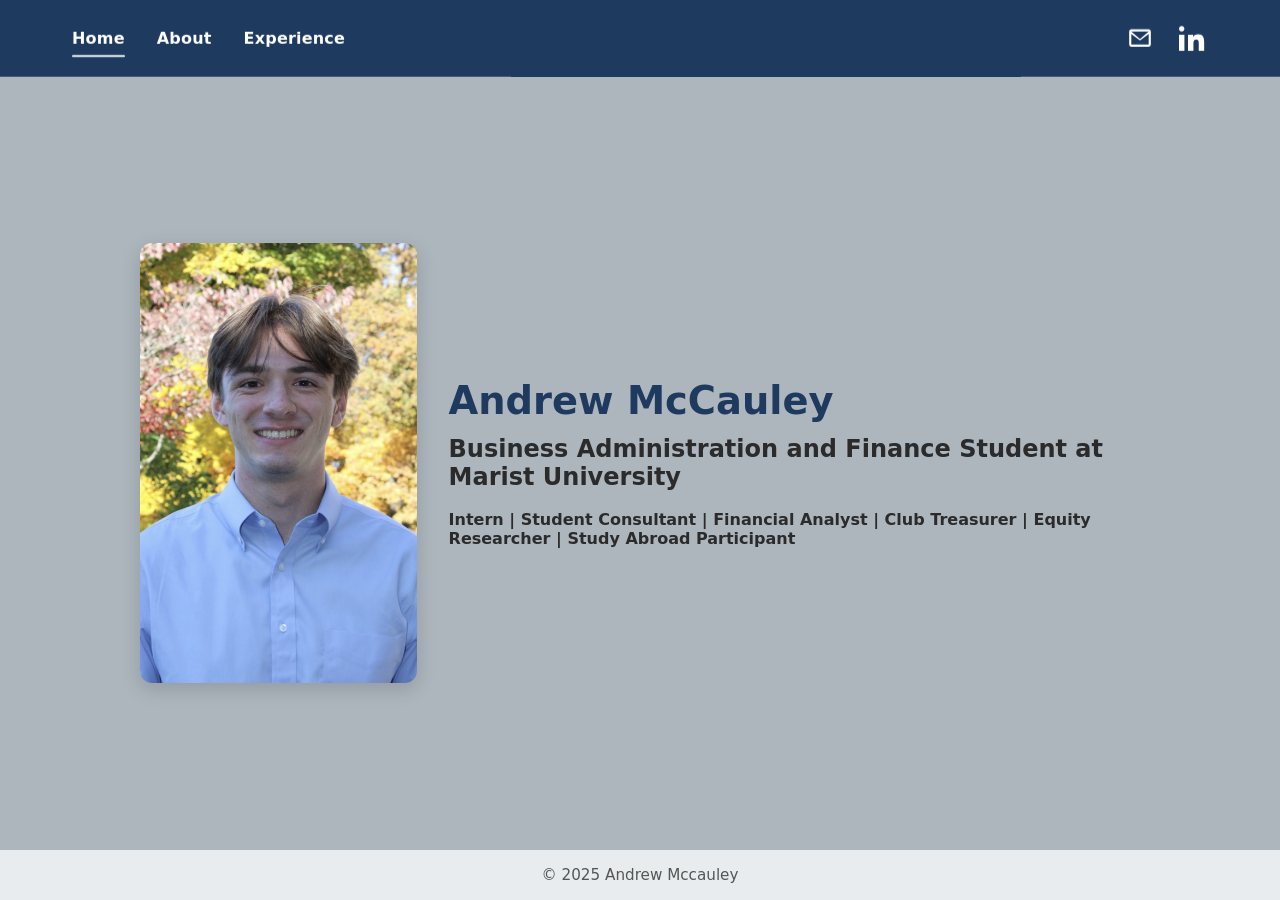
==== index.html @ a451cd81 "dm" ====
<!DOCTYPE html>
<html lang="en">
  <head>
    <meta charset="UTF-8" />
    <meta name="viewport" content="width=device-width, initial-scale=1.0" />
    <title>My Site</title>

    <link rel="stylesheet" href="css/style.css" />
  </head>
  <body>
    <!-- Header/Nav -->
    <header id="site-header" aria-label="Primary">
      <nav>
        <div class="nav-left">
          <ul>
            <li><a class="nav-link" href="index.html">Home</a></li>
            <li><a class="nav-link" href="about.html">About</a></li>
            <li><a class="nav-link" href="experience.html">Experience</a></li>
          </ul>
        </div>
        <div class="nav-right">
          <!-- Email icon -->
          <a
            class="icon-btn"
            href="mailto:Andrew.McCauley1@marist.edu"
            aria-label="Email"
            title="Email"
          >
            <svg viewBox="0 0 24 24">
              <path
                d="M20 4H4c-1.1 0-2 .9-2 2v12c0 1.1.9 2 2 
            2h16c1.1 0 2-.9 2-2V6c0-1.1-.9-2-2-2zm0 
            2v.01L12 13 4 6.01V6h16zM4 18V8.24l7.4 
            5.55c.36.27.84.27 1.2 0L20 
            8.24V18H4z"
              />
            </svg>
          </a>
          <!-- LinkedIn icon -->
          <a
            class="icon-btn"
            href="https://www.linkedin.com/in/andrew-mccauley-b9a352258/"
            target="_blank"
            rel="noopener"
            aria-label="LinkedIn"
            title="LinkedIn"
          >
            <svg viewBox="0 0 24 24">
              <path
                d="M4.98 3.5C4.98 4.88 3.86 6 2.5 6S0 
            4.88 0 3.5 1.12 1 2.5 1 4.98 2.12 4.98 
            3.5zM0 8.98h5V24H0V8.98zM8.48 8.98H13v2.05h.06c.63-1.19 
            2.18-2.45 4.49-2.45 4.8 0 5.68 3.16 5.68 
            7.27V24h-5v-6.87c0-1.64-.03-3.74-2.28-3.74-2.28 
            0-2.63 1.78-2.63 3.62V24h-5V8.98z"
              />
            </svg>
          </a>
        </div>
      </nav>
    </header>

    <!-- Main -->
    <main>
      <section class="reveal-up">
        <div class="container">
          <div class="image-box"></div>
          <div class="text-box">
            <h1>Andrew McCauley</h1>
            <h2>
              Business Administration and Finance Student at Marist University
            </h2>
            <br />
            <h4>
              Intern | Student Consultant | Financial Analyst | Club Treasurer |
              Equity Researcher | Study Abroad Participant
            </h4>
          </div>
        </div>
      </section>
    </main>

    <!-- Footer -->
    <footer>&copy; 2025 Andrew Mccauley</footer>

    <!-- ============== JS for load animation & active link ============== -->
    <script src="js/main.js"></script>
  </body>
</html>
---- css/style.css ----
/* ============== Reset & Base ============== */
* {
  box-sizing: border-box;
  margin: 0;
  padding: 0;
}
:root {
  --blue: #1e3a5f;          /* deep navy blue */
  --blue-200: #2c4a73;      /* lighter accent blue */
  --tan: #e9ecef;           /* replaced with soft cool grey */
  --grey-50: #f8f9fa;       /* very light grey */
  --grey-100: #e9ecef;      /* light grey */
  --grey-300: #adb5bd;      /* medium grey */
  --text: #2b2b2b;          /* dark grey text */
  --muted: #555;            /* muted grey text */
  --radius: 12px;
  --nav-pad-y: 1.4rem;
  --nav-pad-x: 2rem;
  --underline-thickness: 2px;
  --focus-ring: 0 0 0 3px rgba(30, 58, 95, 0.45); /* blue-tinted */
  --transition-fast: 150ms;
  --transition-med: 600ms;
}

body {
  font-family: system-ui, -apple-system, Segoe UI, Roboto, Arial, sans-serif;
  background: var(--grey-100);
  color: var(--text);
  min-height: 100vh;
  display: flex;
  flex-direction: column;
}

/* ============== Header / Nav ============== */
header {
  background: var(--blue);
  position: static;
  top: 0;
  z-index: 1000;

  transform: translateY(-100%);
  transition: transform 1s cubic-bezier(0.25, 0.8, 0.25, 1);
  will-change: transform;
}
header.is-visible {
  transform: translateY(0);
}

@media (prefers-reduced-motion: reduce) {
  header {
    transform: none !important;
    transition: none !important;
  }
  a,
  .nav-right a svg {
    transition: none !important;
  }
}

nav {
  padding: var(--nav-pad-y) var(--nav-pad-x);
  display: flex;
  justify-content: space-between;
  align-items: center;
  max-width: 1200px;
  margin: 0 auto;
  width: 100%;
}

.nav-left ul {
  list-style: none;
  display: flex;
  gap: 2rem;
}

.nav-link {
  position: relative;
  text-decoration: none;
  color: #fff;
  font-weight: 700;
  letter-spacing: 0.2px;
  display: inline-flex;
  align-items: center;
  padding: 0.2rem 0;
  transition: transform var(--transition-fast) ease,
    opacity var(--transition-fast) ease;
}
.nav-link::after {
  content: "";
  position: absolute;
  left: 0;
  bottom: -6px;
  width: 0%;
  height: var(--underline-thickness);
  background: #fff;
  opacity: 0.9;
  transition: width var(--transition-med) ease;
  border-radius: 2px;
}
.nav-link:hover,
.nav-link:focus-visible {
  transform: translateY(-1px);
  opacity: 0.95;
}
.nav-link:hover::after,
.nav-link:focus-visible::after {
  width: 100%;
}
.nav-link[aria-current="page"],
.nav-link.active {
  opacity: 1;
}
.nav-link[aria-current="page"]::after,
.nav-link.active::after {
  width: 100%;
  background: #fff;
}

/* Right-side icons */
.nav-right {
  display: flex;
  align-items: center;
  gap: 1.25rem;
}
.icon-btn {
  display: inline-flex;
  align-items: center;
  justify-content: center;
  width: 32px;
  height: 32px;
  border-radius: 8px;
  outline: none;
  transition: transform var(--transition-fast) ease,
    background var(--transition-fast) ease;
  color: #fff;
}
.icon-btn:hover{
  transform: translateY(-1px);
  background: var(--blue-200);
  box-shadow: var(--focus-ring);
}

.icon-btn svg {
  width: 26px;
  height: 26px;
  display: block;
  fill: currentColor;
}

/* ============== Main (Index) ============== */
main {
  flex: 1;
  display: flex;
  align-items: center;
  justify-content: center;
  padding: 2.5rem 1.25rem;
  background: var(--grey-300);
}
.container {
  display: grid;
  grid-template-columns: 0.8fr 2fr; /* narrower image */
  gap: 2rem;
  max-width: 1000px;
  width: 100%;
  align-items: center;
}
.image-box {
  min-height: 440px;
  max-width: 300px;
  background: url("../images/PersonalPicture.jpg") center/cover no-repeat;
  border-radius: var(--radius);
  box-shadow: 0 6px 20px rgba(0, 0, 0, 0.15);
}
.text-box h1 {
  color: var(--blue);
  font-size: clamp(1.8rem, 3vw, 2.4rem);
  margin-bottom: 0.75rem;
}
.text-box p {
  color: var(--muted);
  line-height: 1.65;
  background: var(--tan);
  padding: 1rem 1.25rem;
  border-radius: var(--radius);
}

@media (max-width: 860px) {
  .container {
    grid-template-columns: 1fr;
  }
  .image-box {
    min-height: 320px;
  }
  nav {
    gap: 1rem;
  }
  .nav-left ul {
    gap: 1.25rem;
  }
}

/* ============== About page layout ============== */
/* About page: nav should scroll away (not sticky) */

.about-wrap {
  display: grid;
  grid-template-columns: 0.8fr 2fr; /* portrait narrower, more room for text */
  gap: 2rem;
  max-width: 1200px;
  width: 100%;
  margin: 0 auto;
  padding: 1.5rem 1.25rem;
  align-items: start;
}

.about-photo {
  background: var(--tan);
  border-radius: var(--radius);
  padding: 0.75rem;
  box-shadow: 0 6px 20px rgba(0, 0, 0, 0.08);
}
.about-photo img {
  width: 100%;
  height: auto;
  display: block;
  border-radius: calc(var(--radius) - 4px);
  object-fit: cover;
  aspect-ratio: 3 / 4; /* optional for portrait ratio */
}

.about-text h1 {
  color: var(--blue);
  font-size: clamp(1.9rem, 3.2vw, 2.6rem);
  margin-bottom: 0.75rem;
}
.about-text p {
  color: var(--muted);
  line-height: 1.75;
  margin-bottom: 1rem;
}
.about-text .accent {
  background: var(--tan);
  padding: 1rem 1.25rem;
  border-radius: var(--radius);
  margin-bottom: 1rem;
}
.about-text ul {
  margin: 0.5rem 0 0 1.25rem;
  color: var(--muted);
  line-height: 1.7;
}

@media (max-width: 900px) {
  .about-wrap {
    grid-template-columns: 1fr;
  }
  .about-photo {
    max-width: 420px;
    margin: 0 auto;
  }
}

/* ===== Reveal-up animation (About page) ===== */
/* ===== Ease-in-up reveal (for cards) ===== */
.reveal-up {
  /* tweakables */
  --reveal-duration: 1.1s;     /* slower, smoother */
  --reveal-distance: 48px;     /* starts lower so motion reads */
  --reveal-ease: cubic-bezier(.22, 1, .36, 1); /* ease-out curve */

  opacity: 0;
  transform: translateY(var(--reveal-distance));
  will-change: opacity, transform;
}

.reveal-up.is-in {
  animation: reveal-up var(--reveal-duration) var(--reveal-ease) both;
}

@keyframes reveal-up {
  from {
    opacity: 0;
    transform: translateY(var(--reveal-distance));
  }
  to {
    opacity: 1;
    transform: translateY(0);
  }
}

/* Respect reduced motion */
@media (prefers-reduced-motion: reduce) {
  .reveal-up { opacity: 1 !important; transform: none !important; }
  .reveal-up.is-in { animation: none !important; }
}

/* ===== Experience page (full-height cards) ===== */
.exp-wrap {
  max-width: 1000px;
  margin: 0 auto;
  padding: 0; /* remove extra padding */
}

.exp-title {
  color: var(--blue); /* changed from var(--red) */
  font-size: clamp(2rem, 3vw, 2.5rem);
  margin: -.5rem 0;
  text-align: center;
}

.exp-card {
  display: grid;
  grid-template-columns: 1fr 1fr; /* media | content */
  gap: 2rem;
  min-height: 70vh;              /* almost full screen height */
  padding: 1rem 2rem;
  margin: 1.5rem 0;
  border-radius: var(--radius);
  background: var(--grey-50);
  box-shadow: 0 6px 20px rgba(0,0,0,.1);
  align-items: center;
  transition: transform 2.0s ease, box-shadow 160ms ease;
}
.exp-card:hover {
  transform: translateY(-2px);
  box-shadow: 0 12px 30px rgba(0,0,0,.15);
}

.exp-media {
  display: flex;
  align-items: center;
  justify-content: center;
}
.exp-media img {
  width: 100%;
  height: auto;
  max-height: 320px; /* taller than before */
  object-fit: contain;
}

.exp-content {
  display: flex;
  flex-direction: column;
  justify-content: center;
}
.exp-content h2 {
  margin: 0 0 .5rem;
  font-size: 1.4rem;
  color: var(--text);
}
.exp-meta {
  color: var(--muted);
  font-size: 1rem;
  margin-bottom: 1rem;
}
.exp-content ul {
  margin-left: 1.1rem;
  color: var(--muted);
  line-height: 1.7;
  margin-bottom: 1rem;
}
.exp-skills {
  font-size: .95rem;
  color: var(--muted);
  font-style: italic;
}

/* Alternate layout: swap media/content for variety */
.exp-card:nth-child(even) {
  grid-template-columns: 1fr 1fr;
}
.exp-card:nth-child(even) .exp-media {
  order: 2;
}
.exp-card:nth-child(even) .exp-content {
  order: 1;
}

/* Mobile */
@media (max-width: 900px) {
  .exp-card,
  .exp-card:nth-child(even) {
    grid-template-columns: 1fr;
    text-align: center;
  }
  .exp-media {
    margin-bottom: 1.5rem;
  }
}



/* ============== Footer ============== */
footer {
  text-align: center;
  padding: 1rem 1.25rem;
  background: var(--grey-100);
  color: var(--muted);
  font-size: 0.95rem;
}
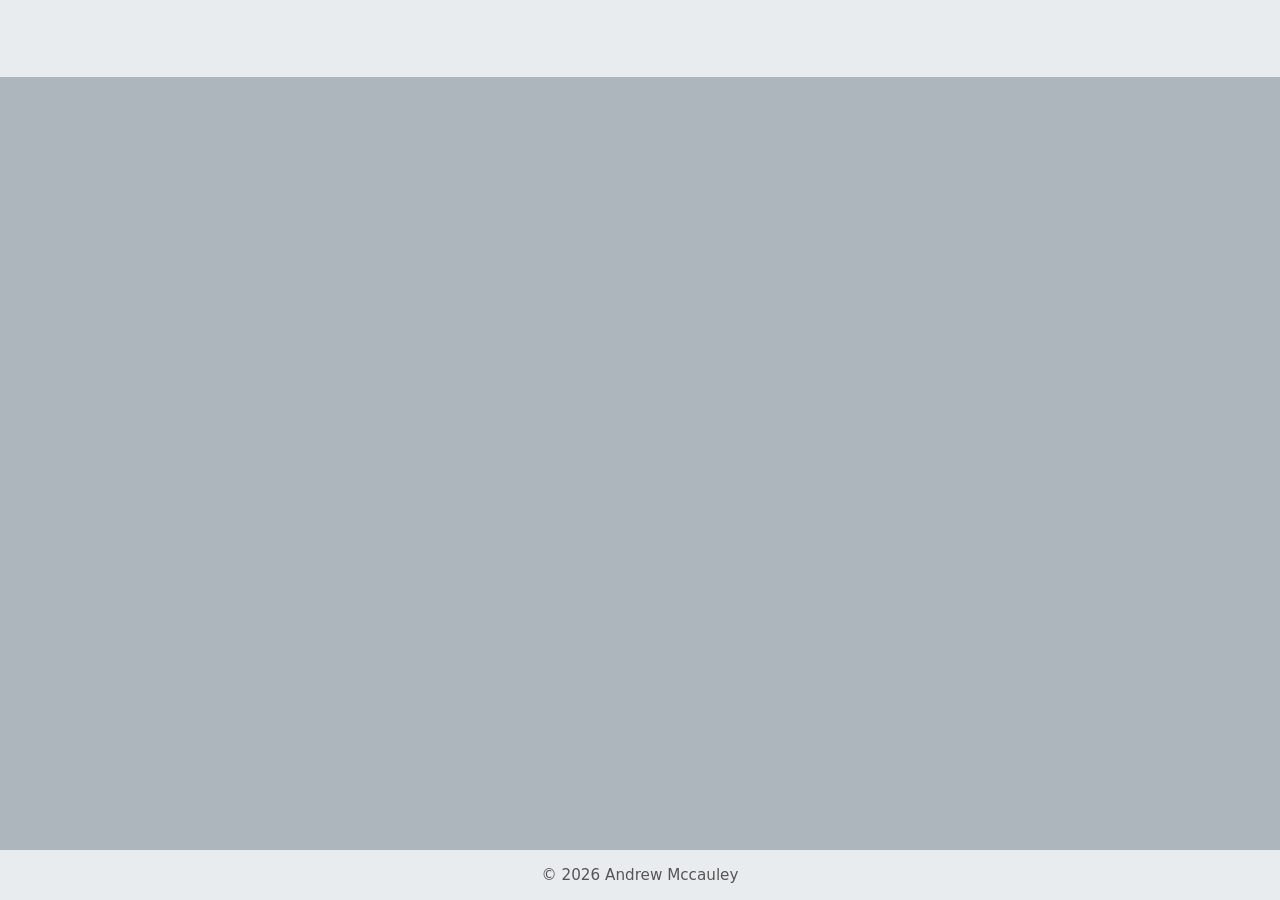
==== commit 856e4e23: "Add files via upload" ====
--- a/index.html
+++ b/index.html
@@ -1,9 +1,9 @@
-<!DOCTYPE html>
+<!doctype html>
 <html lang="en">
   <head>
     <meta charset="UTF-8" />
     <meta name="viewport" content="width=device-width, initial-scale=1.0" />
-    <title>My Site</title>
+    <title>My Site — Andrew McCauley</title>
 
     <link rel="stylesheet" href="css/style.css" />
   </head>
@@ -16,6 +16,8 @@
             <li><a class="nav-link" href="index.html">Home</a></li>
             <li><a class="nav-link" href="about.html">About</a></li>
             <li><a class="nav-link" href="experience.html">Experience</a></li>
+            <li><a class="nav-link" href="leadership.html">Leadership</a></li>
+            <li><a class="nav-link" href="projects.html">Projects</a></li>
           </ul>
         </div>
         <div class="nav-right">
@@ -63,25 +65,34 @@
     <!-- Main -->
     <main>
       <section class="reveal-up">
-        <div class="container">
-          <div class="image-box"></div>
-          <div class="text-box">
-            <h1>Andrew McCauley</h1>
-            <h2>
-              Business Administration and Finance Student at Marist University
-            </h2>
-            <br />
-            <h4>
-              Intern | Student Consultant | Financial Analyst | Club Treasurer |
-              Equity Researcher | Study Abroad Participant
-            </h4>
+        <div class="hero-card">
+          <div class="hero-inner">
+            <div class="image-box"></div>
+
+            <div class="text-box">
+              <p class="hero-kicker">FINANCE • RISK ASSESMENT • SALES</p>
+
+              <h1>Andrew McCauley</h1>
+              <h2>
+                Business Administration & Finance Student at Marist University
+              </h2>
+
+              <div class="hero-tags">
+                <span class="tag">Experienced Intern</span>
+                <span class="tag">Student Leader</span>
+                <span class="tag">Equity Researcher</span>
+                <span class="tag">Study Abroad Student</span>
+              </div>
+
+              <a class="text-link" href="about.html">More about me →</a>
+            </div>
           </div>
         </div>
       </section>
     </main>
 
     <!-- Footer -->
-    <footer>&copy; 2025 Andrew Mccauley</footer>
+    <footer>&copy; 2026 Andrew Mccauley</footer>
 
     <!-- ============== JS for load animation & active link ============== -->
     <script src="js/main.js"></script>
